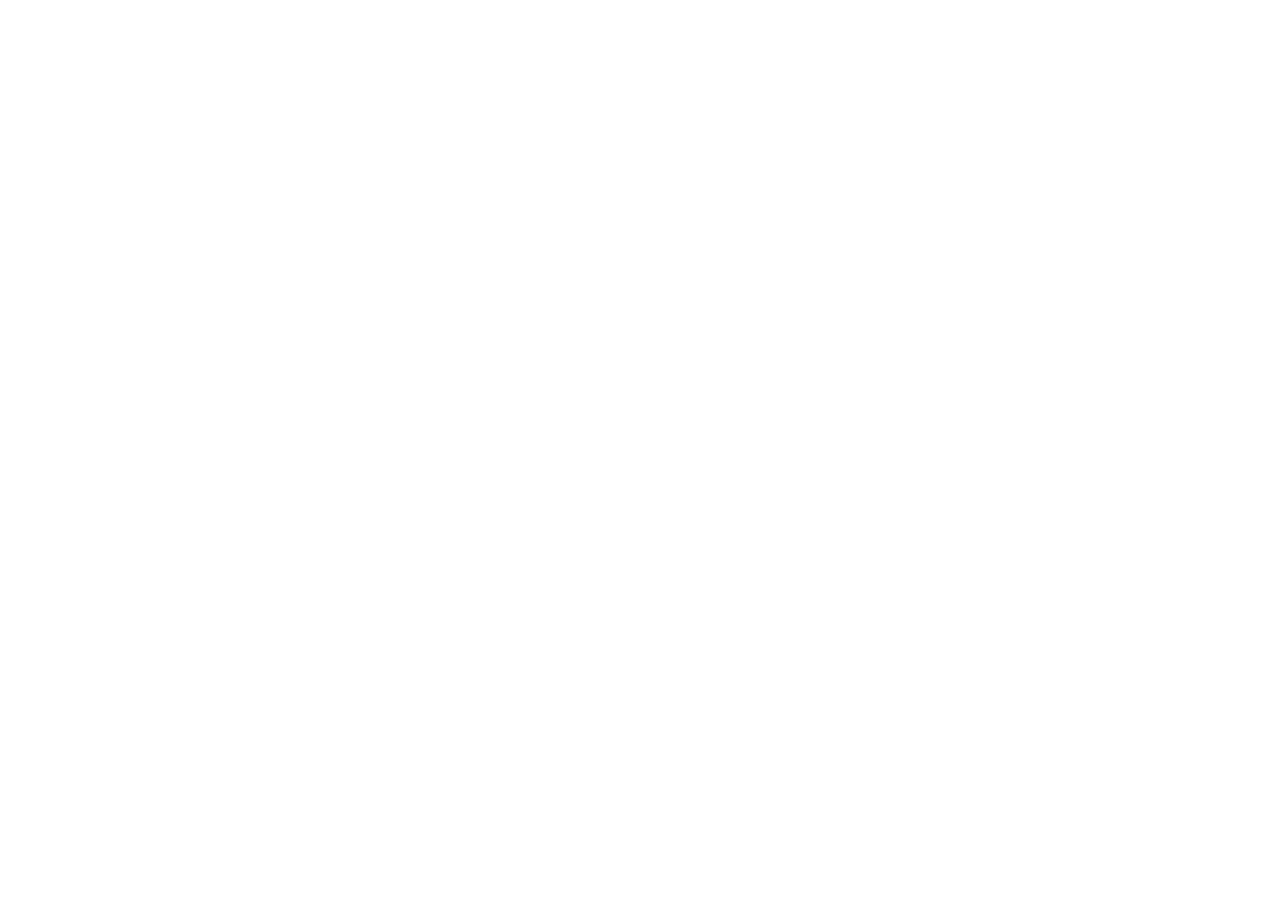
==== admin.html @ 59f365f8 "Sync published owner edits to desktop and mobile" ====
<!doctype html><html lang="zh-CN"><head><meta charset="UTF-8"><meta name="viewport" content="width=device-width, initial-scale=1"><title>专属编辑室</title><meta http-equiv="refresh" content="0;url=https://a-private-garden-one-year.qianyingzzh.chatgpt.site/manage"></head><body><p>正在进入专属编辑室… <a href="https://a-private-garden-one-year.qianyingzzh.chatgpt.site/manage">点击进入</a></p></body></html>
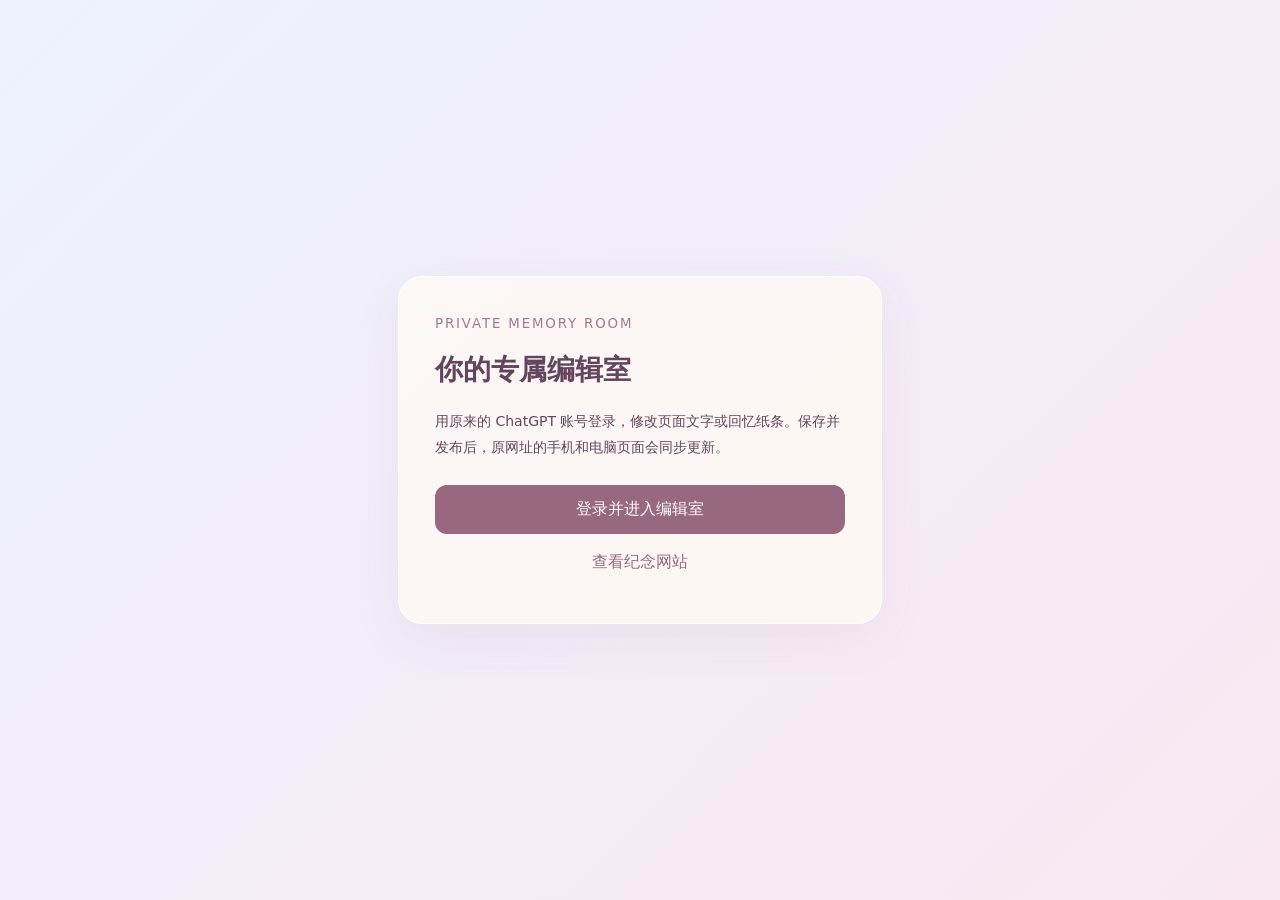
==== commit 4ff665d1: "Add bookmarkable owner editor entrance" ====
--- a/admin.html
+++ b/admin.html
@@ -1 +1,2 @@
-<!doctype html><html lang="zh-CN"><head><meta charset="UTF-8"><meta name="viewport" content="width=device-width, initial-scale=1"><title>专属编辑室</title><meta http-equiv="refresh" content="0;url=https://a-private-garden-one-year.qianyingzzh.chatgpt.site/manage"></head><body><p>正在进入专属编辑室… <a href="https://a-private-garden-one-year.qianyingzzh.chatgpt.site/manage">点击进入</a></p></body></html>
+<!doctype html>
+<html lang="zh-CN"><head><meta charset="UTF-8"><meta name="viewport" content="width=device-width,initial-scale=1"><title>专属编辑室 · 和哲哲宝贝的一周年</title><link rel="icon" href="./favicon.svg"><style>body{margin:0;min-height:100svh;display:grid;place-items:center;background:linear-gradient(135deg,#edf2ff,#f9e8f1);color:#63465e;font-family:system-ui,sans-serif}main{max-width:410px;margin:24px;padding:36px;border:1px solid #fff;border-radius:24px;background:#fffaf4cc;box-shadow:0 15px 50px #69496412}small{letter-spacing:.14em;color:#a27891}h1{font-family:serif;font-size:28px}p{line-height:1.9;font-size:14px}a{display:block;margin-top:24px;padding:14px;text-align:center;border-radius:12px;background:#986881;color:white;text-decoration:none}.view{background:none;color:#986881;margin-top:4px}a:focus-visible{outline:3px solid #bd91c7;outline-offset:3px}</style></head><body><main><small>PRIVATE MEMORY ROOM</small><h1>你的专属编辑室</h1><p>用原来的 ChatGPT 账号登录，修改页面文字或回忆纸条。保存并发布后，原网址的手机和电脑页面会同步更新。</p><a href="https://a-private-garden-one-year.qianyingzzh.chatgpt.site/manage">登录并进入编辑室</a><a class="view" href="./">查看纪念网站</a></main></body></html>
